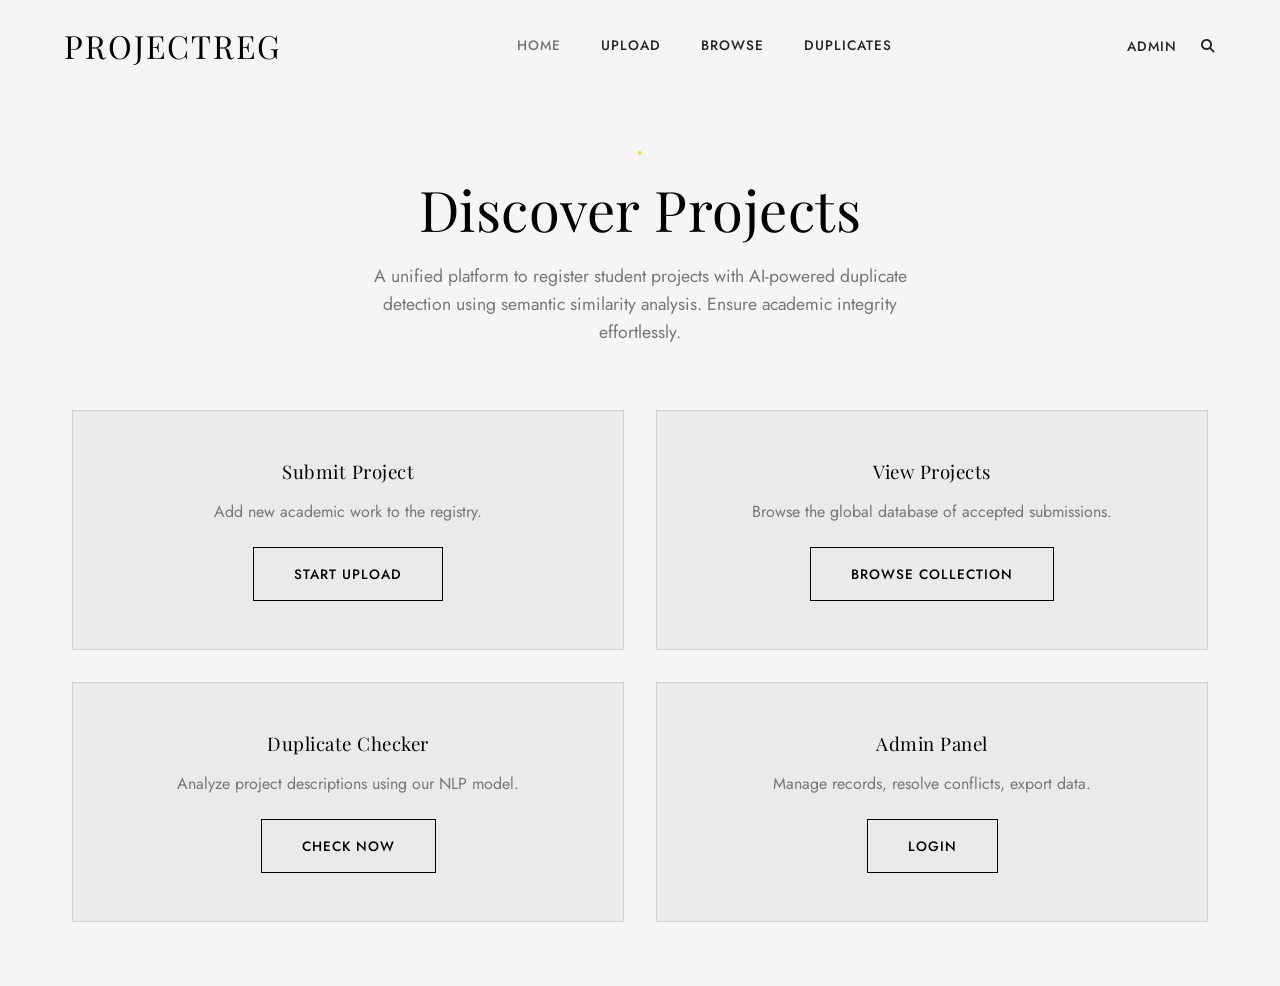
==== project-registry/frontend/index.html @ 6deb1cf8 "Add files via upload" ====
<!DOCTYPE html>
<html lang="en">

<head>
    <meta charset="UTF-8">
    <meta name="viewport" content="width=device-width, initial-scale=1.0">
    <title>PRO</title>
    <!-- Use Google Fonts (Inter) -->
    <link rel="preconnect" href="https://fonts.googleapis.com">
    <link rel="preconnect" href="https://fonts.gstatic.com" crossorigin>
    <link href="https://fonts.googleapis.com/css2?family=Inter:wght@400;500;600;700&display=swap" rel="stylesheet">
    <link rel="stylesheet" href="css/style.css">
    <link rel="stylesheet" href="https://cdnjs.cloudflare.com/ajax/libs/font-awesome/6.4.0/css/all.min.css">
</head>

<body>
    <header>
        <div class="header-left">
            <h1>ProjectReg</h1>
        </div>
        <nav class="center-nav">
            <a href="index.html" class="active">Home</a>
            <a href="upload.html">Upload</a>
            <a href="view.html">Browse</a>
            <a href="duplicate.html">Duplicates</a>
        </nav>
        <div class="header-right">
            <a href="admin.html">Admin</a>
            <a href="#"><i class="fa-solid fa-magnifying-glass"></i></a>
        </div>
    </header>

    <main>
        <div class="section-title">
            <span class="dot">•</span>
            <h2>Discover Projects</h2>
            <p>
                A unified platform to register student projects with AI-powered duplicate detection using semantic
                similarity analysis. Ensure academic integrity effortlessly.
            </p>
        </div>

        <div class="grid-2" style="margin-top: 4rem;">
            <a href="upload.html" class="card text-center" style="text-decoration: none; color: inherit;">
                <h3 class="mb-2">Submit Project</h3>
                <p class="text-muted">Add new academic work to the registry.</p>
                <div class="mt-3"><span class="btn btn-secondary">Start Upload</span></div>
            </a>

            <a href="view.html" class="card text-center" style="text-decoration: none; color: inherit;">
                <h3 class="mb-2">View Projects</h3>
                <p class="text-muted">Browse the global database of accepted submissions.</p>
                <div class="mt-3"><span class="btn btn-secondary">Browse Collection</span></div>
            </a>

            <a href="duplicate.html" class="card text-center" style="text-decoration: none; color: inherit;">
                <h3 class="mb-2">Duplicate Checker</h3>
                <p class="text-muted">Analyze project descriptions using our NLP model.</p>
                <div class="mt-3"><span class="btn btn-secondary">Check Now</span></div>
            </a>

            <a href="admin.html" class="card text-center" style="text-decoration: none; color: inherit;">
                <h3 class="mb-2">Admin Panel</h3>
                <p class="text-muted">Manage records, resolve conflicts, export data.</p>
                <div class="mt-3"><span class="btn btn-secondary">Login</span></div>
            </a>
        </div>
    </main>
</body>

</html>
---- project-registry/frontend/css/style.css ----
@import url('https://fonts.googleapis.com/css2?family=Jost:wght@300;400;500;600&family=Playfair+Display:ital,wght@0,400;0,600;1,400&display=swap');

:root {
  --primary-color: #000000;
  --secondary-color: #ffd700;
  --bg-color: #f5f5f5;
  --card-bg: #eaeaea; 
  --text-main: #222222;
  --text-muted: #777777;
  --border-color: #d1d1d1;
  --error-color: #ef4444;
  --success-color: #22c55e;
  --warning-color: #f59e0b;
}

* {
  box-sizing: border-box;
  margin: 0;
  padding: 0;
}

body {
  font-family: 'Jost', sans-serif;
  background: var(--bg-color);
  color: var(--text-main);
  min-height: 100vh;
  display: flex;
  flex-direction: column;
}

h1, h2, h3, h4, h5 {
  font-family: 'Playfair Display', serif;
  font-weight: 400;
  color: var(--primary-color);
  letter-spacing: 0.5px;
}

/* Header */
header {
  padding: 1.5rem 4rem;
  background: transparent;
  display: flex;
  justify-content: space-between;
  align-items: center;
  position: sticky;
  top: 0;
  z-index: 100;
  background: var(--bg-color);
}

.header-left h1 {
  font-size: 2rem;
  letter-spacing: 2px;
  text-transform: uppercase;
}

nav.center-nav {
  display: flex;
  gap: 2.5rem;
}

nav.center-nav a {
  color: var(--text-main);
  text-decoration: none;
  font-size: 0.85rem;
  text-transform: uppercase;
  letter-spacing: 1px;
  font-weight: 500;
  transition: opacity 0.3s;
  padding-bottom: 2px;
}

nav.center-nav a:hover, nav.center-nav a.active {
  opacity: 0.6;
}

.header-right {
  display: flex;
  gap: 1.5rem;
  font-size: 0.85rem;
  text-transform: uppercase;
  letter-spacing: 1px;
  align-items: center;
}
.header-right a {
  text-decoration: none;
  color: var(--text-main);
  font-weight: 500;
}

main {
  flex: 1;
  padding: 4rem 2rem;
  max-width: 1200px;
  margin: 0 auto;
  width: 100%;
}

/* Hero Title Style */
.section-title {
  text-align: center;
  margin-bottom: 4rem;
}

.section-title .dot {
  color: var(--secondary-color);
  font-size: 2rem;
  line-height: 0;
  display: block;
  margin-bottom: 1rem;
}

.section-title h2 {
  font-size: 3.5rem;
  margin-bottom: 1rem;
}

.section-title p {
  color: var(--text-muted);
  max-width: 600px;
  margin: 0 auto;
  font-size: 1.1rem;
  line-height: 1.6;
}

/* Cards */
.card {
  background: var(--card-bg);
  border: 1px solid var(--border-color);
  padding: 3rem;
  transition: all 0.3s ease;
  box-shadow: none;
}

/* Forms */
.form-group {
  margin-bottom: 2rem;
}

.form-group label {
  display: block;
  margin-bottom: 0.5rem;
  font-size: 0.85rem;
  text-transform: uppercase;
  letter-spacing: 1px;
  color: var(--text-muted);
}

input, textarea {
  width: 100%;
  padding: 1rem 0;
  background: transparent;
  border: none;
  border-bottom: 1px solid var(--border-color);
  color: var(--text-main);
  font-size: 1rem;
  font-family: 'Jost', sans-serif;
  transition: border-color 0.3s ease;
}

input:focus, textarea:focus {
  outline: none;
  border-bottom-color: var(--primary-color);
}

textarea {
  resize: vertical;
  min-height: 50px;
}

/* Buttons */
.btn {
  display: inline-block;
  padding: 1rem 2.5rem;
  font-weight: 500;
  cursor: pointer;
  border: 1px solid var(--primary-color);
  transition: all 0.3s ease;
  text-align: center;
  text-decoration: none;
  text-transform: uppercase;
  letter-spacing: 1px;
  font-size: 0.85rem;
  background: transparent;
  color: var(--primary-color);
}

.btn-primary {
  background: var(--primary-color);
  color: white;
}

.btn-primary:hover {
  background: transparent;
  color: var(--primary-color);
}

.btn-secondary:hover {
  background: var(--primary-color);
  color: white;
}

/* Grid Layouts */
.grid-2 {
  display: grid;
  grid-template-columns: repeat(2, 1fr);
  gap: 2rem;
}

/* Table */
.table-container {
  overflow-x: auto;
  border: 1px solid var(--border-color);
}

table {
  width: 100%;
  border-collapse: collapse;
  text-align: left;
}

th, td {
  padding: 1.5rem;
  border-bottom: 1px solid var(--border-color);
}

th {
  background: transparent;
  font-weight: 500;
  text-transform: uppercase;
  letter-spacing: 1px;
  font-size: 0.85rem;
  color: var(--text-muted);
}

tr:hover td {
  background: #fafafa;
}

/* Utilities */
.text-center { text-align: center; }
.mb-1 { margin-bottom: 0.5rem; }
.mb-2 { margin-bottom: 1rem; }
.mb-3 { margin-bottom: 1.5rem; }
.mt-3 { margin-top: 1.5rem; }
.d-flex { display: flex; }
.justify-between { justify-content: space-between; }
.align-center { align-items: center; }
.gap-2 { gap: 1rem; }
.hidden { display: none !important; }
.text-muted { color: var(--text-muted); }

/* Modal */
.modal-overlay {
  position: fixed;
  top: 0; left: 0; right: 0; bottom: 0;
  background: rgba(255, 255, 255, 0.9);
  display: flex;
  justify-content: center;
  align-items: center;
  z-index: 1000;
  opacity: 0;
  pointer-events: none;
  transition: opacity 0.3s ease;
}

.modal-overlay.active {
  opacity: 1;
  pointer-events: all;
}

.modal-content {
  background: var(--card-bg);
  border: 1px solid var(--border-color);
  padding: 4rem;
  width: 90%;
  max-width: 800px;
  max-height: 90vh;
  overflow-y: auto;
}

/* UI Alert Toasts */
.alert {
  padding: 1.5rem 3rem;
  border: 1px solid var(--primary-color);
  background: var(--primary-color);
  color: white;
  margin-bottom: 1.5rem;
  font-weight: 500;
  text-transform: uppercase;
  letter-spacing: 2px;
  font-size: 0.85rem;
  text-align: center;
  box-shadow: 0 15px 30px rgba(0,0,0,0.1);
}
.alert-error { 
  background: white; 
  color: var(--primary-color); 
  border: 1px solid var(--primary-color); 
}
.alert-success { 
  background: var(--primary-color); 
  color: white; 
  border: 1px solid var(--primary-color); 
}

/* Animations for NLP Results */
@keyframes fadeInUp {
  from { opacity: 0; transform: translateY(30px); }
  to { opacity: 1; transform: translateY(0); }
}

.animated-result {
  animation: fadeInUp 0.6s cubic-bezier(0.16, 1, 0.3, 1) forwards;
  opacity: 0;
}

.spinner {
  border: 2px solid var(--border-color);
  border-top-color: var(--primary-color);
  border-radius: 50%;
  width: 20px; height: 20px;
  animation: spin 1s linear infinite;
  display: inline-block;
  vertical-align: middle;
}

@keyframes spin { 
  to { transform: rotate(360deg); } 
}
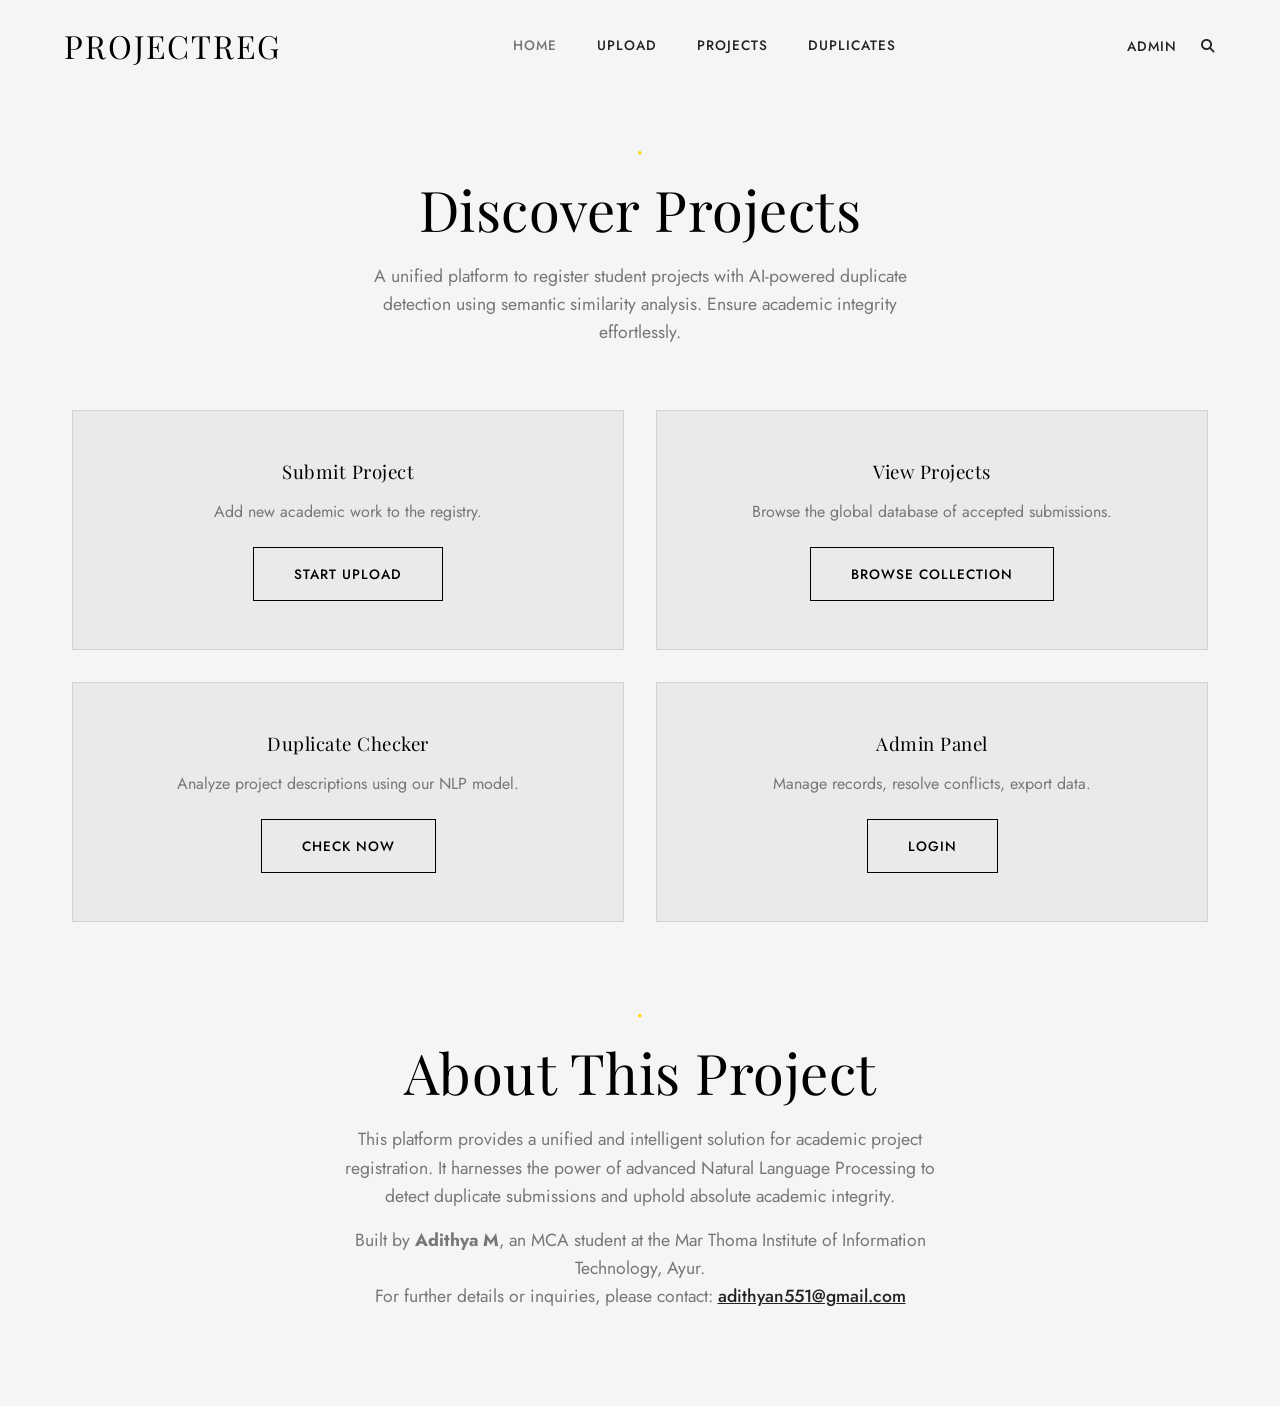
==== commit 0b069341: "Add files via upload" ====
--- a/project-registry/frontend/index.html
+++ b/project-registry/frontend/index.html
@@ -21,7 +21,7 @@
         <nav class="center-nav">
             <a href="index.html" class="active">Home</a>
             <a href="upload.html">Upload</a>
-            <a href="view.html">Browse</a>
+            <a href="view.html">Projects</a>
             <a href="duplicate.html">Duplicates</a>
         </nav>
         <div class="header-right">
@@ -65,6 +65,18 @@
                 <div class="mt-3"><span class="btn btn-secondary">Login</span></div>
             </a>
         </div>
+
+        <div class="section-title" style="margin-top: 6rem; margin-bottom: 2rem;">
+            <span class="dot">•</span>
+            <h2>About This Project</h2>
+            <p style="margin-bottom: 1rem;">
+                This platform provides a unified and intelligent solution for academic project registration. It harnesses the power of advanced Natural Language Processing to detect duplicate submissions and uphold absolute academic integrity.
+            </p>
+            <p>
+                Built by <strong>Adithya M</strong>, an MCA student at the Mar Thoma Institute of Information Technology, Ayur.<br>
+                For further details or inquiries, please contact: <a href="mailto:adithyan551@gmail.com" style="color: var(--text-main); font-weight: 500; text-decoration: underline;">adithyan551@gmail.com</a>
+            </p>
+        </div>
     </main>
 </body>
 
--- a/project-registry/frontend/css/style.css
+++ b/project-registry/frontend/css/style.css
@@ -4,7 +4,7 @@
   --primary-color: #000000;
   --secondary-color: #ffd700;
   --bg-color: #f5f5f5;
-  --card-bg: #eaeaea; 
+  --card-bg: #eaeaea;
   --text-main: #222222;
   --text-muted: #777777;
   --border-color: #d1d1d1;
@@ -28,7 +28,11 @@
   flex-direction: column;
 }
 
-h1, h2, h3, h4, h5 {
+h1,
+h2,
+h3,
+h4,
+h5 {
   font-family: 'Playfair Display', serif;
   font-weight: 400;
   color: var(--primary-color);
@@ -70,7 +74,8 @@
   padding-bottom: 2px;
 }
 
-nav.center-nav a:hover, nav.center-nav a.active {
+nav.center-nav a:hover,
+nav.center-nav a.active {
   opacity: 0.6;
 }
 
@@ -82,6 +87,7 @@
   letter-spacing: 1px;
   align-items: center;
 }
+
 .header-right a {
   text-decoration: none;
   color: var(--text-main);
@@ -146,7 +152,8 @@
   color: var(--text-muted);
 }
 
-input, textarea {
+input,
+textarea {
   width: 100%;
   padding: 1rem 0;
   background: transparent;
@@ -158,7 +165,8 @@
   transition: border-color 0.3s ease;
 }
 
-input:focus, textarea:focus {
+input:focus,
+textarea:focus {
   outline: none;
   border-bottom-color: var(--primary-color);
 }
@@ -219,7 +227,8 @@
   text-align: left;
 }
 
-th, td {
+th,
+td {
   padding: 1.5rem;
   border-bottom: 1px solid var(--border-color);
 }
@@ -238,22 +247,57 @@
 }
 
 /* Utilities */
-.text-center { text-align: center; }
-.mb-1 { margin-bottom: 0.5rem; }
-.mb-2 { margin-bottom: 1rem; }
-.mb-3 { margin-bottom: 1.5rem; }
-.mt-3 { margin-top: 1.5rem; }
-.d-flex { display: flex; }
-.justify-between { justify-content: space-between; }
-.align-center { align-items: center; }
-.gap-2 { gap: 1rem; }
-.hidden { display: none !important; }
-.text-muted { color: var(--text-muted); }
+.text-center {
+  text-align: center;
+}
+
+.mb-1 {
+  margin-bottom: 0.5rem;
+}
+
+.mb-2 {
+  margin-bottom: 1rem;
+}
+
+.mb-3 {
+  margin-bottom: 1.5rem;
+}
+
+.mt-3 {
+  margin-top: 1.5rem;
+}
+
+.d-flex {
+  display: flex;
+}
+
+.justify-between {
+  justify-content: space-between;
+}
+
+.align-center {
+  align-items: center;
+}
+
+.gap-2 {
+  gap: 1rem;
+}
+
+.hidden {
+  display: none !important;
+}
+
+.text-muted {
+  color: var(--text-muted);
+}
 
 /* Modal */
 .modal-overlay {
   position: fixed;
-  top: 0; left: 0; right: 0; bottom: 0;
+  top: 0;
+  left: 0;
+  right: 0;
+  bottom: 0;
   background: rgba(255, 255, 255, 0.9);
   display: flex;
   justify-content: center;
@@ -291,23 +335,32 @@
   letter-spacing: 2px;
   font-size: 0.85rem;
   text-align: center;
-  box-shadow: 0 15px 30px rgba(0,0,0,0.1);
-}
-.alert-error { 
-  background: white; 
-  color: var(--primary-color); 
-  border: 1px solid var(--primary-color); 
-}
-.alert-success { 
-  background: var(--primary-color); 
-  color: white; 
-  border: 1px solid var(--primary-color); 
+  box-shadow: 0 15px 30px rgba(0, 0, 0, 0.1);
+}
+
+.alert-error {
+  background: white;
+  color: var(--primary-color);
+  border: 1px solid var(--primary-color);
+}
+
+.alert-success {
+  background: var(--primary-color);
+  color: white;
+  border: 1px solid var(--primary-color);
 }
 
 /* Animations for NLP Results */
 @keyframes fadeInUp {
-  from { opacity: 0; transform: translateY(30px); }
-  to { opacity: 1; transform: translateY(0); }
+  from {
+    opacity: 0;
+    transform: translateY(30px);
+  }
+
+  to {
+    opacity: 1;
+    transform: translateY(0);
+  }
 }
 
 .animated-result {
@@ -319,12 +372,15 @@
   border: 2px solid var(--border-color);
   border-top-color: var(--primary-color);
   border-radius: 50%;
-  width: 20px; height: 20px;
+  width: 20px;
+  height: 20px;
   animation: spin 1s linear infinite;
   display: inline-block;
   vertical-align: middle;
 }
 
-@keyframes spin { 
-  to { transform: rotate(360deg); } 
-}
+@keyframes spin {
+  to {
+    transform: rotate(360deg);
+  }
+}
